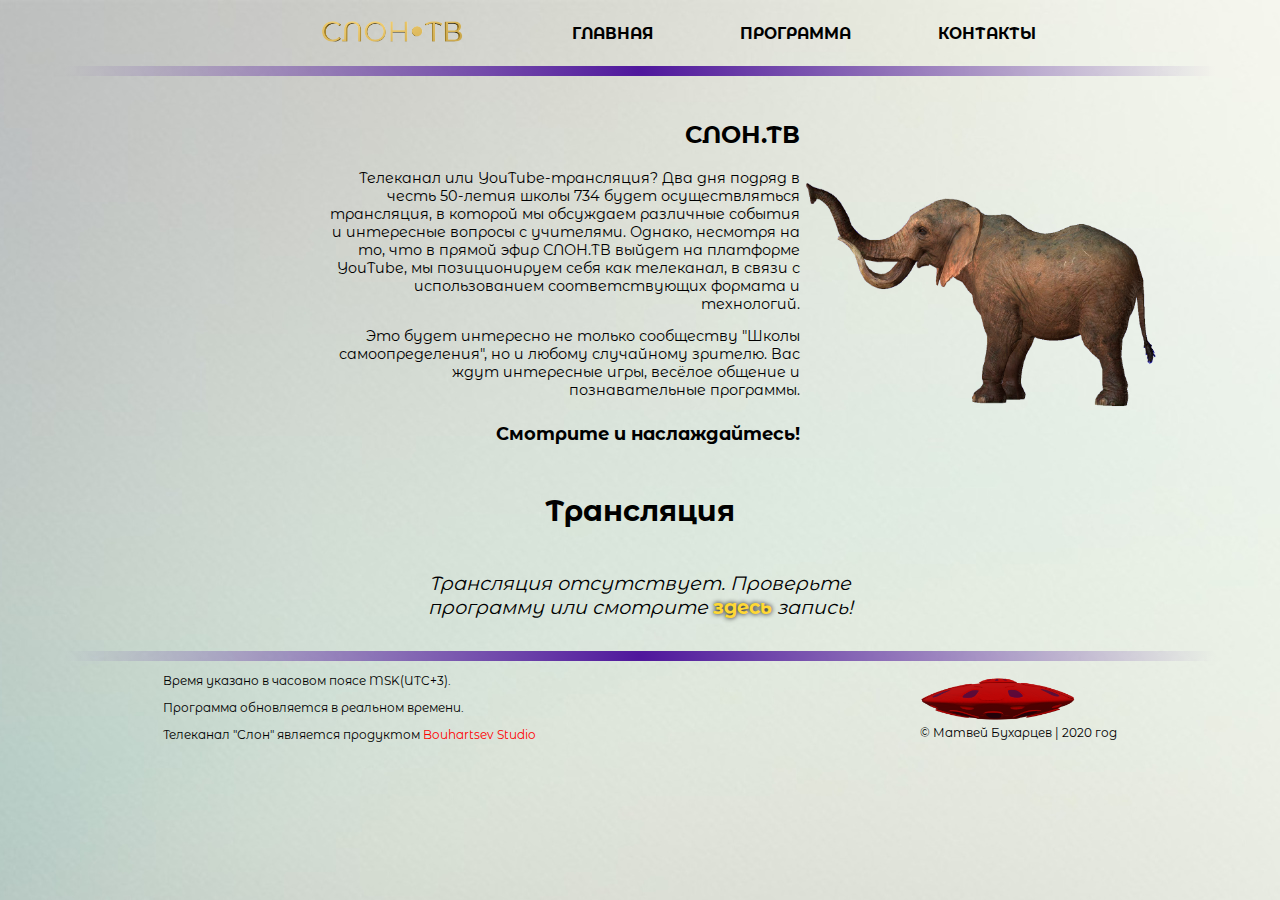
==== index.html @ dbda3ae9 "All from other repo" ====
<!DOCTYPE html>
<html lang="en">
<head>
    <meta charset="utf-8">
       <meta name="viewport" content="width=device-width, initial-scale=1">
       <meta name="keywords" content="slon, слон, слонтв, слон.тв, Слон, 734, школа, самоопределение, тв, школьное телевидение, school, selfdetermination, 2020">
       <meta name="robots" content="all">
       <meta name="Description" content="Телеканал школы 734 «Самоопределения»">
       <meta name="Keywords" content="slon, слон, слонтв, слон.тв, Слон, 734, школа, самоопределение, тв, школьное телевидение, school, selfdetermination, 2020">
       
       <title>СЛОН.ТВ | ГЛАВНАЯ</title>
       
	   <link rel="apple-touch-icon" sizes="180x180" href="./static/img/favicons/apple-touch-icon.png">
       <link rel="icon" type="image/png" sizes="32x32" href="./statc/img/favicons/favicon-32x32.png">
       <link rel="icon" type="image/png" sizes="16x16" href="./static/img/favicons/favicon-16x16.png">
       <link rel="manifest" href="./static/img/favicons/site.webmanifest">
       <link rel="mask-icon" href="./static/img/favicons/safari-pinned-tab.svg" color="#5bbad5">
       <meta name="msapplication-TileColor" content="#ffc40d">
       <meta name="theme-color" content="#ffffff">
       <link rel="stylesheet" href="./static/css/main.css">
        <script type="text/javascript" src="./static/js/external/jquery-3.5.0.js"></script>
        <script src="./static/js/script_home.js" type="text/javascript"></script>
</head>
<body onload="Start()">
    <div id="side-nav" class="side-nav">
        <a href="#" id="cross" class="close"></a>
        <div class="side-options">
            <h4><a href="index.html">Главная</a></h4>
            <h4><a href="program.html">Программа</a></h4>
            <h4><a href="contacts.html">Контакты</a></h4>   
        </div>
    </div>
    <div class="header header-margin">
       <div class="header-left header-left-margin">        
           <a href="/"><img id="logo" src="./static/img/usable/logo.png" alt="logo"></a></div>
       <div class="header-right header-right-margin">       
           <div class="regular-nav">
                <h4 class="nav-options nav-options-margin"><a href="">Главная</a></h4>
               <h4 class="nav-options nav-options-margin"><a href="program.html">Программа</a></h4>
               <h4 class="nav-options nav-options-margin"><a href="contacts.html">Контакты</a></h4>
           </div>
           <div id="hamburger" class="alternative-nav">
              <div class="burger-line"></div>
              <div class="burger-line"></div>
              <div class="burger-line"></div>
           </div>
        </div>
        
    </div>
    <hr>
    <div class="about">
        <div class="about-left">
            <h2 class="about-title about-title-pos">Слон.тв</h2>
            <p class="about-text about-text-margin">Телеканал или YouTube-трансляция? Два дня подряд в честь 50-летия школы 734 будет осуществляться трансляция, в которой мы обсуждаем различные события и интересные вопросы с учителями. Однако, несмотря на то, что в прямой эфир СЛОН.ТВ выйдет на платформе YouTube, мы позиционируем себя как телеканал, в связи с использованием соответствующих формата и технологий.</p>
            <p class="about-text about-text-margin">Это будет интересно не только сообществу "Школы самоопределения", но и любому случайному зрителю. Вас ждут интересные игры, весёлое общение и познавательные программы.</p>
            <h4 class="about-end about-end-pos">Смотрите и наслаждайтесь!</h4>
        </div>
        <div class="about-right"><img src="static/img/usable/about.png" alt="СЛОН.ТВ"></div>
    </div>         
    <div class="broadcast">
        <h2 class="broadcast-title">Трансляция</h2>
        <div id="broadcast-placeholder" class="broadcast-placeholder">
            <p>Трансляция отсутствует. Проверьте <br> программу или смотрите <a class="golden-link" href="">здесь</a> запись!</p>
        </div>
        <div id="broadcast-wrapper" class="broadcast-wrapper broadcast-wrapper-direct broadcast-wrapper-margin">
            <div class="broadcast-left">
                <iframe class="player" id ="player" src="https://www.youtube.com/embed/_AmOXnmDY6w?controls=0&origin=1" frameborder="0" allow="accelerometer; autoplay; encrypted-media; gyroscope; picture-in-picture" allowfullscreen  autoplay="true"></iframe>
            </div>
        <div class="broadcast-right">
            <div class="indicator">
                <svg id="indicator" height="1.5em" width="1.5em">
                    <circle cx="50%" cy="50%" r="45%" stroke="black" stroke-width="1" fill="red"/>
                </svg>
                <h4 id="indicator-text">В эфире</h4>
            </div>
            <div class="program-list" id="program"></div>
            <div class="current">
                <h4>Сейчас</h4>
                <p id="now"></p>
            </div>
            <div class="scale_body">
                <div class="scale" id="scale"></div>
            </div>
            <div class="next">
                <h4>Далее</h4>
                <p id="next"></p>
                <p id="next_next"></p>
            </div>
            <div class="blue-link">
                <h5><a href="program.html">Вся программа</a></h5>
            </div>
        </div>
        </div>
    </div>
    <div class="footer">
       <hr>
       <div class="footer-fix">
            <div class="footer-left-margin">
                <p>Время указано в часовом поясе MSK(UTC+3).</p>
                <p>Программа обновляется в реальном времени.</p>
                <p>Телеканал "Слон" является продуктом <a href="https://www.youtube.com/channel/UCfW0B-pFXXKGEVGfNHhIHcg" style="color:red">Bouhartsev Studio</a></p>
            </div>
            <div class="footer-right">
                <img src="static/img/usable/channel2.png" alt="channel_logo.png">
                <p>© Матвей Бухарцев | 2020 год</p>
            </div>  
        </div>
    </div>
</body>
<script src="./static/js/burger.js" type="text/javascript"></script>
</html>
---- static/css/main.css ----
@font-face {
    font-family: "Montserrat";
    src: url("../fonts/MontserratAlternates-Regular.ttf");
    font-weight: normal;
    font-style: normal;
}

@font-face {
    font-family: "Montserrat";
    src: url("../fonts/MontserratAlternates-Bold.ttf");
    font-weight: bold;
    font-style: normal;
}

body {
    margin: 0;
    font-size: 16px;
    font-family: "Montserrat";
    background: url(../img/usable/backgroundV2.jpg) no-repeat;
    /*
background: rgb(154,255,200);
background: -moz-radial-gradient(top, rgba(154,255,200,1) 0%, rgba(227,255,218,1) 28%, rgba(234,255,226,1) 65%, rgba(186,206,227,1) 100%);
background: -webkit-radial-gradient(top, rgba(154,255,200,1) 0%, rgba(227,255,218,1) 28%, rgba(234,255,226,1) 65%, rgba(186,206,227,1) 100%);
background: radial-gradient(at top, rgba(154,255,200,1) 0%, rgba(227,255,218,1) 28%, rgba(234,255,226,1) 65%, rgba(186,206,227,1) 100%);
filter: progid:DXImageTransform.Microsoft.gradient(startColorstr="#9affc8",endColorstr="#bacee3",GradientType=1);*/
}

/*body {

    margin: 0;



}*/

a {
    text-decoration: none;
    color: inherit;
}

.side-nav {
    margin: -1% 0 0 100%;
    position: fixed;
    height: 100vh;
    width: 70vw;
    background-color: #fff;
    transition: 0.5s ease-in-out;

}

.side-nav-toggle {
    margin-left: 30%;
}

.header {
    display: flex;
    flex-direction: row;
    align-items: center;
}

.header-left,
.header-right {
    display: flex;
}

.nav-options {
    font-size: 1.3em;
    text-transform: uppercase;
    color: black;
}

.nav-options:hover {
    transform: scale(1.2);
    cursor: pointer;
    font-weight: bold;
    color: #4c2bdd;
}

.nav-options:active {
    color: #9734ff;
}

.side-options {
    margin-top: 50%
}

.side-options > h4 {
    margin: 15% 0;
    font-size: 1.6em;
    font-weight: bold;
    text-align: center;
}

.side-options > h4:hover {
    transform: scale(1.2);
    cursor: pointer;
    font-weight: bold;
    color: #4c2bdd;
}

.side-options > h4:active {
    color: #9734ff;   
}



#logo {
    width: 12em;
}

.burger-line {
    width: 25px;
    height: 3px;
    background-color: black;
    margin: 6px 0;
}

hr {
    box-sizing: border-box;
    margin: auto;
    padding: 0;
    border: 0;
    width: 100%;
    height: 10px;
    /*    background-image: radial-gradient(circle, #9734ff, #a4e6ff);*/
    /*    background-image: radial-gradient(circle, #4f179c, #f7f8f0);*/
    background-image: radial-gradient(circle, #4f179c, rgb(0, 0, 0, 0) 90%);
}

.about {
    display: flex;
    margin-top: 2em;
    flex-direction: row;
}

.about-title {
    text-transform: uppercase;
    font-weight: bold;
    font-size: 2em;
}

.about-end {
    font-size: 1.5em;
}

.broadcast {
    font-size: 1.6em;
    margin-bottom: 1%;
}

.broadcast-placeholder {
    display: flex;
    justify-content: center;
}

.broadcast-placeholder > p {
    text-align: center;
    font-style: italic;
}

.broadcast-title {
    text-align: center;
}

.broadcast-wrapper {
    display: none;
}

.broadcast-left > iframe {
    width: 100%;
    height: 16em;
}

.indicator {
    display: flex;
    flex-direction: row;
    -ms-align-items: center;
    align-items: center;
}

#indicator {
    animation: indicator_motion 1.5s linear infinite;
}

@keyframes indicator_motion {
    0% { opacity: 0; }
  50% { opacity: 0; }
  51% { opacity: 1; }
  100% { opacity: 1; }
}

.indicator > h4 {
    margin: 0 0 0 1em;
}

.blue-link {
    color: blue;
    text-align: center;
    text-transform: uppercase;
    font-style: normal;
    font-weight: bold;
    cursor: pointer;
}

.blue-link:hover {
    transform: scale(1.1);
    cursor: pointer;
    color: #ffd834;
    text-shadow: black 0px 0px 5px;
}

.golden-link {
    color: #ffd834;
    text-align: center;
    font-style: normal;
    font-weight: bold;
    cursor: pointer;
    text-shadow: black 0px 0px 5px;
}

.footer-fix {
    display: flex;
    flex-direction: row;
    -ms-align-items: center;
    align-items: center;
    justify-content: center;
}

.footer-left > p,
.footer-right > p {
    margin: 0;
}

.footer-right > img {
    width: 13em;
}

.scale_body {
    background-color: #e3e3e3;
    width: 80%;
    height: 1em;
    display: flex;
    align-items: center;
    border-radius: 2em;
    margin: 0 5%;
}

.scale {
/*    background-color: #ffd834;*/
/*    background-image: linear-gradient(to left, #ffd834, #ffaf34);*/
    background-image: linear-gradient(to left, #ffd834, #ffc334);
    height: inherit;
    border-radius: inherit;
}


.close {
  position: relative;
  right: -75%;
  top: 1em;
  width: 32px;
  height: 32px;
  opacity: 0.3;
}

.close:hover {
  opacity: 1;
}

.close:before, .close:after {
  position: absolute;
  left: 15px;
  content: ' ';
  height: 33px;
  width: 2px;
  background-color: #333;
}

.close:before {
  transform: rotate(45deg);
}

.close:after {
  transform: rotate(-45deg);
}


@media screen and (min-width: 1680px) {
    body {
        font-size: 16px;
        font-family: "Montserrat";
    }

}

@media screen and (max-width: 1680px) and (min-width: 1520px) {
    body {
        font-size: 14px;
        font-family: "Montserrat";
    }
}

@media screen and (max-width: 1520px) and (min-width: 1280px) {
    body {
        font-size: 12px;
        font-family: "Montserrat";
    }
}

@media screen and (max-width: 1280px) {
    body {
        font-size: 12px;
        font-family: "Montserrat";
    }
}

@media screen and (min-width: 1025px) {

    .header-left-margin {
        margin-left: 25%;
    }

    .header-margin {
        margin: 1.5em 0;
    }

    .nav-options-margin {
        margin: 0 15%;
    }

    .about-right {
        margin-right: 10em;
    }

    .about-text-margin {
        margin-left: 40%;
        width: 60%;
    }

    .about-title-pos,
    .about-end-pos {
        text-align: end;
    }

    .about-text {
        text-align: end;
        font-size: 1.2em;
    }

    .broadcast-wrapper-direct {
        flex-direction: row;
    }

    .broadcast-right {
        width: 40%;
        margin-left: 2em;
    }
    
    .broadcast-left {
        width: 60%;
    }
    
    .broadcast-wrapper-margin {
        margin: 0 10%;
    }
    
    .footer-left-margin {
        margin-right: 30%;
    }
}

@media screen and (min-width: 1280px){
    .about-right > img {
        width: 50em;
        height: 32em;
    }
}

@media screen and (max-width: 1280px) and (min-width: 1025px){
    .about-right > img {
        width: 30em;
        height: 20em;
        margin-top: 20%;
    }
}

@media screen and (min-width: 640px) {
    .regular-nav {
        display: flex;
    }
    
    .alternative-nav {
        display: none;
        width: 0;
        height: 0;
    }

    .header-right-margin {
        margin-left: 5%;
        flex-direction: row;
    }
}

@media screen and (max-width: 640px) {
    .regular-nav {
        display: none;
        width: 0;
        height: 0;
    }
    
}

@media screen and (max-width: 640px) and (min-width: 320px) {
    .header-right-margin {
        margin-left: 30%;
    }
}

@media screen and (max-width: 321px) {
    .header-right-margin {
        margin-left: 15%;
    }
}

@media screen and (max-width: 1025px) {

    .header-margin {
        margin: 1% 0;
    }
    
    .header-left-margin {
        margin-left: 10%;
    }

    .nav-options-margin {
        margin: 5%;
    }

    .about-right > img {
        width: 0;
        height: 0;
    }

    .about-text {
        margin: 1em 10%;
        font-size: 1.2em;
    }

    .about-title-pos,
    .about-end-pos {
        text-align: center
    }
    
    .broadcast-wrapper-direct {
        flex-direction: column;
    }
    
    .broadcast-right {
        margin: 0 5%;
    }
    
    .footer-left-margin {
        margin-right: 3%;
    }
    
    .footer-right-margin {
        margin-left: 3%;
    }
}
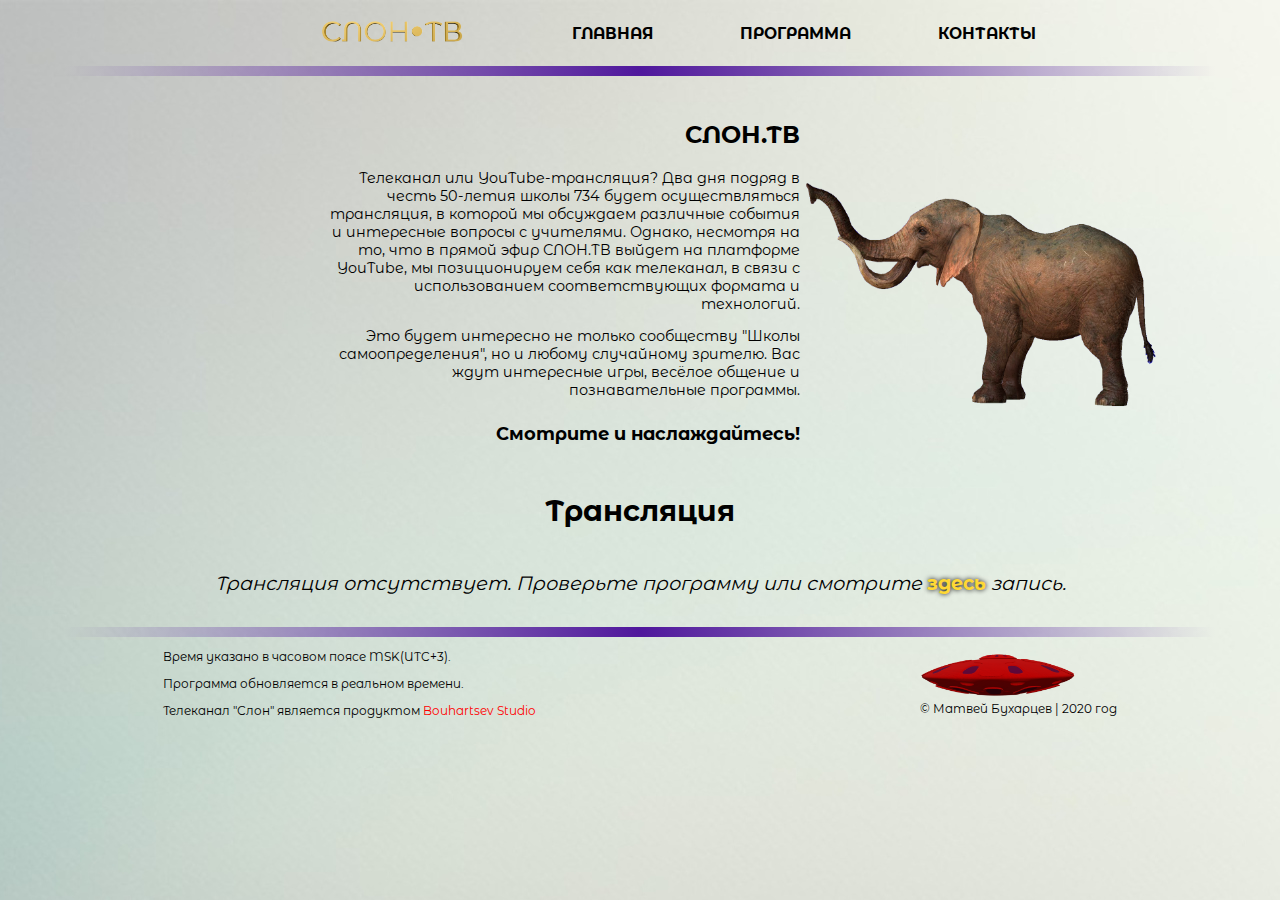
==== commit 7773582d: "Fix new day lines" ====
--- a/index.html
+++ b/index.html
@@ -11,7 +11,7 @@
        <title>СЛОН.ТВ | ГЛАВНАЯ</title>
        
 	   <link rel="apple-touch-icon" sizes="180x180" href="./static/img/favicons/apple-touch-icon.png">
-       <link rel="icon" type="image/png" sizes="32x32" href="./statc/img/favicons/favicon-32x32.png">
+       <link rel="icon" type="image/png" sizes="32x32" href="./static/img/favicons/favicon-32x32.png">
        <link rel="icon" type="image/png" sizes="16x16" href="./static/img/favicons/favicon-16x16.png">
        <link rel="manifest" href="./static/img/favicons/site.webmanifest">
        <link rel="mask-icon" href="./static/img/favicons/safari-pinned-tab.svg" color="#5bbad5">
@@ -60,7 +60,7 @@
     <div class="broadcast">
         <h2 class="broadcast-title">Трансляция</h2>
         <div id="broadcast-placeholder" class="broadcast-placeholder">
-            <p>Трансляция отсутствует. Проверьте <br> программу или смотрите <a class="golden-link" href="">здесь</a> запись!</p>
+            <p>Трансляция отсутствует. Проверьте <br> программу или смотрите <a class="golden-link" href="https://www.youtube.com/channel/UCfW0B-pFXXKGEVGfNHhIHcg">здесь</a> запись!</p>
         </div>
         <div id="broadcast-wrapper" class="broadcast-wrapper broadcast-wrapper-direct broadcast-wrapper-margin">
             <div class="broadcast-left">
